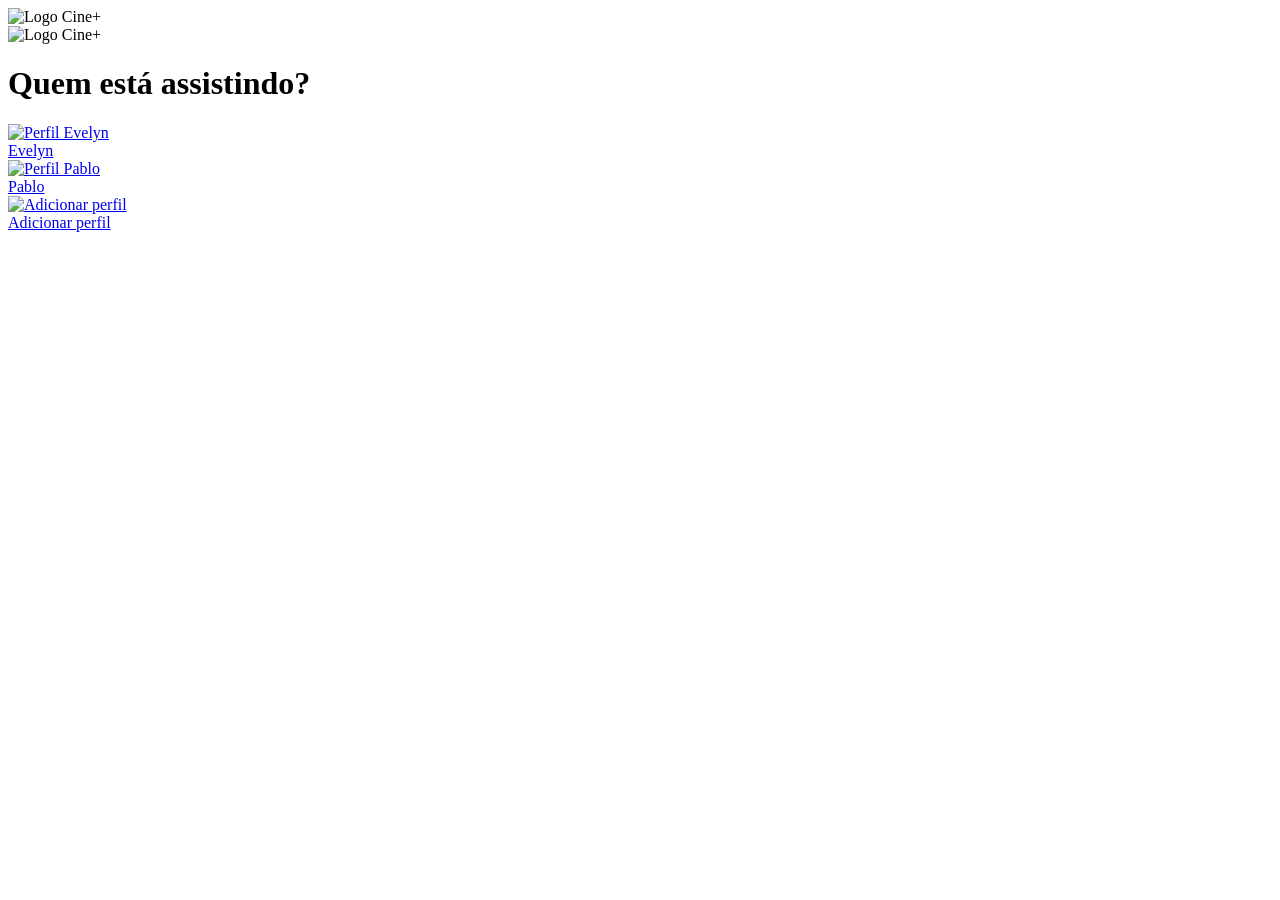
==== alura/index.html @ 5c46309e "Add files via upload" ====
<!DOCTYPE html>
<html lang="pt-br">
<head>
  <meta charset="UTF-8">
  <meta name="viewport" content="width=device-width, initial-scale=1.0">
  <link rel="stylesheet" href="/style/style.css">
  <title>Cine+</title>
</head>

<body>

<!-- SPLASH -->
<div id="splash">
  <img src="/assets/img/logo.png" alt="Logo Cine+">
</div>

<main class="profile-selection">
  <header class="header">
    <div class="logo">
      <img src="/assets/img/logo.png" alt="Logo Cine+">
    </div>
    <h1>Quem está assistindo?</h1>
  </header>

  <section class="profiles-section">
    <div class="profiles-list">

      <div class="profile-item">
        <a href="/paginas/home.html" aria-label="Acessar perfil Evelyn" onclick="entrar(this)">
          <div class="profile-avatar">
            <img src="/assets/profile/profile1.jpg" alt="Perfil Evelyn">
          </div>
          <span class="profile-name">Evelyn</span>
        </a>
      </div>

      <div class="profile-item">
        <a href="/paginas/home.html" aria-label="Acessar perfil Pablo" onclick="entrar(this)">
          <div class="profile-avatar">
            <img src="/assets/profile/profile2.png" alt="Perfil Pablo">
          </div>
          <span class="profile-name">Pablo</span>
        </a>
      </div>

      <div class="profile-item add-profile">
        <a href="/paginas/novo-perfil.html" aria-label="Adicionar novo perfil">
          <div class="profile-avatar add">
            <img src="/assets/profile/adicionarPerfil.png" alt="Adicionar perfil">
          </div>
          <span class="profile-name">Adicionar perfil</span>
        </a>
      </div>

    </div>
  </section>
</main>

<div id="transition"></div>
<script src="/Javascript/javascript.js"></script>
</body>
</html>
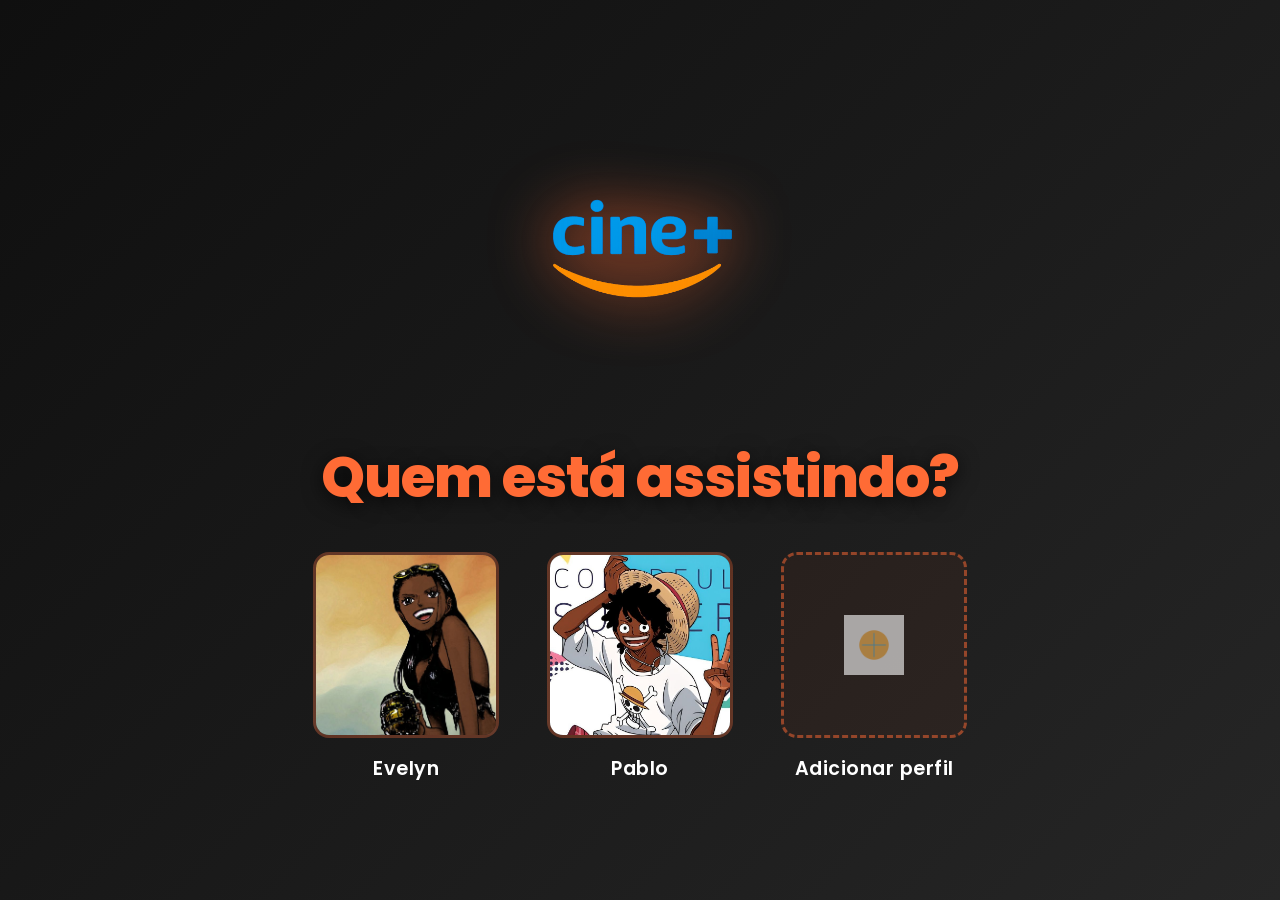
==== commit 57cd0470: "Add files via upload" ====
--- a/alura/index.html
+++ b/alura/index.html
@@ -3,7 +3,7 @@
 <head>
   <meta charset="UTF-8">
   <meta name="viewport" content="width=device-width, initial-scale=1.0">
-  <link rel="stylesheet" href="/style/style.css">
+  <link rel="stylesheet" href="style/style.css">
   <title>Cine+</title>
 </head>
 
@@ -11,13 +11,13 @@
 
 <!-- SPLASH -->
 <div id="splash">
-  <img src="/assets/img/logo.png" alt="Logo Cine+">
+  <img src="assets/img/logo.png" alt="Logo Cine+">
 </div>
 
 <main class="profile-selection">
   <header class="header">
     <div class="logo">
-      <img src="/assets/img/logo.png" alt="Logo Cine+">
+      <img src="assets/img/logo.png" alt="Logo Cine+">
     </div>
     <h1>Quem está assistindo?</h1>
   </header>
@@ -26,27 +26,27 @@
     <div class="profiles-list">
 
       <div class="profile-item">
-        <a href="/paginas/home.html" aria-label="Acessar perfil Evelyn" onclick="entrar(this)">
+        <a href="paginas/home.html" aria-label="Acessar perfil Evelyn" onclick="entrar(this)">
           <div class="profile-avatar">
-            <img src="/assets/profile/profile1.jpg" alt="Perfil Evelyn">
+            <img src="assets/profile/profile1.jpg" alt="Perfil Evelyn">
           </div>
           <span class="profile-name">Evelyn</span>
         </a>
       </div>
 
       <div class="profile-item">
-        <a href="/paginas/home.html" aria-label="Acessar perfil Pablo" onclick="entrar(this)">
+        <a href="paginas/home.html" aria-label="Acessar perfil Pablo" onclick="entrar(this)">
           <div class="profile-avatar">
-            <img src="/assets/profile/profile2.png" alt="Perfil Pablo">
+            <img src="assets/profile/profile2.png" alt="Perfil Pablo">
           </div>
           <span class="profile-name">Pablo</span>
         </a>
       </div>
 
       <div class="profile-item add-profile">
-        <a href="/paginas/novo-perfil.html" aria-label="Adicionar novo perfil">
+        <a href="paginas/novo-perfil.html" aria-label="Adicionar novo perfil">
           <div class="profile-avatar add">
-            <img src="/assets/profile/adicionarPerfil.png" alt="Adicionar perfil">
+            <img src="assets/profile/adicionarPerfil.png" alt="Adicionar perfil">
           </div>
           <span class="profile-name">Adicionar perfil</span>
         </a>
@@ -57,6 +57,6 @@
 </main>
 
 <div id="transition"></div>
-<script src="/Javascript/javascript.js"></script>
+<script src="Javascript/javascript.js"></script>
 </body>
 </html>
--- a/alura/style/style.css
+++ b/alura/style/style.css
@@ -0,0 +1,372 @@
+@import url('https://fonts.googleapis.com/css2?family=Poppins:wght@300;400;600;700;800;900&display=swap');
+@import url('./design-system.css');
+
+/* ================= PÁGINA DE PERFIS ================= */
+
+/* BODY */
+body {
+  min-height: 100vh;
+  background: linear-gradient(135deg, var(--color-dark-bg) 0%, var(--color-dark-secondary) 50%, var(--color-dark-tertiary) 100%);
+  font-family: var(--font-primary);
+  color: var(--color-light);
+  margin: 0;
+  padding: 0;
+  display: flex;
+  justify-content: center;
+  align-items: center;
+  position: relative;
+}
+
+/* ANIMAÇÕES */
+@keyframes gradientMove {
+  0% { background-position: 0% 50%; }
+  50% { background-position: 100% 50%; }
+  100% { background-position: 0% 50%; }
+}
+
+@keyframes zoomBg {
+  from { transform: scale(1); }
+  to { transform: scale(1.1); }
+}
+
+@keyframes slideInDown {
+  from {
+    opacity: 0;
+    transform: translateY(-30px);
+  }
+  to {
+    opacity: 1;
+    transform: translateY(0);
+  }
+}
+
+/* SPLASH */
+#splash {
+  position: fixed;
+  top: 0;
+  left: 0;
+  width: 100%;
+  height: 100vh;
+  background: linear-gradient(135deg, var(--color-dark) 0%, var(--color-dark-secondary) 100%);
+  display: flex;
+  justify-content: center;
+  align-items: center;
+  z-index: var(--z-splash);
+  animation: fadeOut 1s ease 2.5s forwards;
+}
+
+#splash img {
+  width: 300px;
+  max-width: 80%;
+  animation: zoomLogo 2s ease;
+  filter: drop-shadow(0 0 30px var(--color-primary));
+}
+
+@keyframes zoomLogo {
+  0% {
+    transform: scale(0.7);
+    opacity: 0;
+    filter: drop-shadow(0 0 10px var(--color-primary));
+  }
+  50% {
+    transform: scale(1.15);
+    filter: drop-shadow(0 0 40px var(--color-primary));
+  }
+  100% {
+    transform: scale(1);
+    filter: drop-shadow(0 0 30px var(--color-primary));
+  }
+}
+
+@keyframes fadeOut {
+  to {
+    opacity: 0;
+    visibility: hidden;
+  }
+}
+
+/* PROFILE SELECTION */
+.profile-selection {
+  text-align: center;
+  padding: var(--spacing-xl);
+  max-width: 1200px;
+  width: 100%;
+  animation: slideInDown 0.8s ease;
+}
+
+.header {
+  margin-bottom: var(--spacing-xl);
+}
+
+.logo img {
+  width: 200px;
+  margin-bottom: var(--spacing-lg);
+  filter: drop-shadow(0 4px 20px var(--color-primary));
+  transition: all var(--transition-base);
+}
+
+.logo img:hover {
+  transform: scale(1.05);
+  filter: drop-shadow(0 6px 30px var(--color-primary));
+}
+
+h1 {
+  font-size: 3rem;
+  color: var(--color-light);
+  margin: 0;
+  font-weight: var(--font-weight-extrabold);
+  text-shadow: 0 4px 20px rgba(0, 0, 0, 0.7);
+  letter-spacing: -1px;
+}
+
+/* LOGO */
+.logo {
+  margin-bottom: 20px;
+  animation: fadeIn 1.5s ease;
+  text-align: center;
+}
+
+.logo img {
+  width: 400px;
+  max-width: 80%;
+  filter: drop-shadow(0 0 30px var(--color-primary));
+}
+
+@keyframes fadeIn {
+  from {
+    opacity: 0;
+    transform: scale(0.8);
+  }
+  to {
+    opacity: 1;
+    transform: scale(1);
+  }
+}
+
+/* TÍTULO */
+h1 {
+  font-size: 2.5rem;
+  margin-bottom: 30px;
+  font-family: var(--font-primary);
+  text-align: center;
+  color: var(--color-h1);
+  font-weight: var(--font-weight-extrabold);
+}
+
+/* PROFILES SECTION */
+.profiles-section {
+  margin-top: var(--spacing-xl);
+}
+
+.profiles-list {
+  display: flex;
+  justify-content: center;
+  gap: var(--spacing-xl);
+  flex-wrap: wrap;
+}
+
+.profile-item {
+  text-align: center;
+  transition: all var(--transition-base);
+}
+
+.profile-item a {
+  text-decoration: none;
+  color: var(--color-light);
+  display: block;
+  transition: all var(--transition-base);
+}
+
+.profile-avatar {
+  width: 150px;
+  height: 150px;
+  margin: 0 auto var(--spacing-md);
+  border-radius: var(--radius-xl);
+  overflow: hidden;
+  border: 3px solid rgba(var(--color-primary-rgb), 0.3);
+  transition: all var(--transition-base);
+  position: relative;
+  cursor: pointer;
+  background: linear-gradient(135deg, var(--color-dark-secondary), var(--color-dark-tertiary));
+}
+
+.profile-avatar img {
+  width: 100%;
+  height: 100%;
+  object-fit: cover;
+  transition: all var(--transition-base);
+}
+
+.profile-item:hover .profile-avatar {
+  border-color: var(--color-primary);
+  box-shadow: 0 0 30px var(--shadow-primary-lg), inset 0 0 20px rgba(var(--color-primary-rgb), 0.2);
+  transform: scale(1.1);
+}
+
+.profile-item:hover .profile-avatar img {
+  transform: scale(1.08);
+  filter: brightness(1.1);
+}
+
+.profile-name {
+  font-size: 1.2rem;
+  font-weight: var(--font-weight-semibold);
+  display: block;
+  transition: color var(--transition-base);
+  color: var(--color-light);
+  letter-spacing: 0.5px;
+}
+
+.profile-item:hover .profile-name {
+  color: var(--color-primary);
+  text-shadow: 0 0 10px rgba(var(--color-primary-rgb), 0.5);
+}
+
+/* ADD PROFILE */
+.add-profile .profile-avatar {
+  border-style: dashed;
+  border-color: rgba(var(--color-primary-rgb), 0.5);
+  background: rgba(var(--color-primary-rgb), 0.05);
+  display: flex;
+  align-items: center;
+  justify-content: center;
+  transition: all var(--transition-base);
+}
+
+.add-profile .profile-avatar img {
+  width: 60px;
+  height: 60px;
+  opacity: 0.6;
+  transition: all var(--transition-base);
+}
+
+.add-profile:hover .profile-avatar {
+  border-color: var(--color-primary);
+  box-shadow: 0 0 30px var(--shadow-primary-lg), inset 0 0 20px rgba(var(--color-primary-rgb), 0.15);
+  background: rgba(var(--color-primary-rgb), 0.1);
+  border-style: solid;
+}
+
+.add-profile:hover .profile-avatar img {
+  opacity: 1;
+  transform: scale(1.1);
+  filter: brightness(1.2);
+}
+
+.add-profile:hover .profile-name {
+  color: var(--color-primary);
+  text-shadow: 0 0 10px rgba(var(--color-primary-rgb), 0.5);
+}
+
+/* TRANSIÇÃO AO ENTRAR */
+#transition {
+  position: fixed;
+  top: 0;
+  left: 0;
+  width: 100%;
+  height: 100%;
+  background: var(--color-dark);
+  opacity: 0;
+  pointer-events: none;
+  z-index: 9998;
+  transition: opacity 0.6s ease;
+}
+
+/* QUANDO ATIVO */
+#transition.active {
+  opacity: 1;
+}
+
+/* ZOOM NO PERFIL CLICADO */
+.profile a.active img {
+  transform: scale(1.2);
+  transition: transform 0.5s ease;
+}
+
+/* RESPONSIVO */
+@media (max-width: 1024px) {
+  .profile-selection {
+    padding: var(--spacing-lg);
+  }
+
+  h1 {
+    font-size: 2.8rem;
+  }
+
+  .profiles-list {
+    gap: var(--spacing-xl);
+  }
+
+  .profile-avatar {
+    width: 140px;
+    height: 140px;
+  }
+}
+
+@media (max-width: 768px) {
+  .profile-selection {
+    padding: var(--spacing-lg);
+  }
+
+  h1 {
+    font-size: 2.5rem;
+  }
+
+  .profiles-list {
+    gap: var(--spacing-lg);
+  }
+
+  .profile-avatar {
+    width: 120px;
+    height: 120px;
+  }
+
+  .logo img {
+    width: 150px;
+  }
+}
+
+@media (max-width: 480px) {
+  h1 {
+    font-size: 2rem;
+  }
+
+  .profiles-list {
+    flex-direction: column;
+    align-items: center;
+    gap: var(--spacing-md);
+  }
+
+  .profile-avatar {
+    width: 100px;
+    height: 100px;
+  }
+
+  .profile-name {
+    font-size: 1rem;
+  }
+
+  .logo img {
+    width: 120px;
+  }
+}
+
+/* Desktop Grande */
+@media (min-width: 1200px) {
+  .profile-selection {
+    max-width: 1600px;
+  }
+
+  h1 {
+    font-size: 3.5rem;
+  }
+
+  .profiles-list {
+    gap: var(--spacing-3xl);
+  }
+
+  .profile-avatar {
+    width: 180px;
+    height: 180px;
+  }
+}
